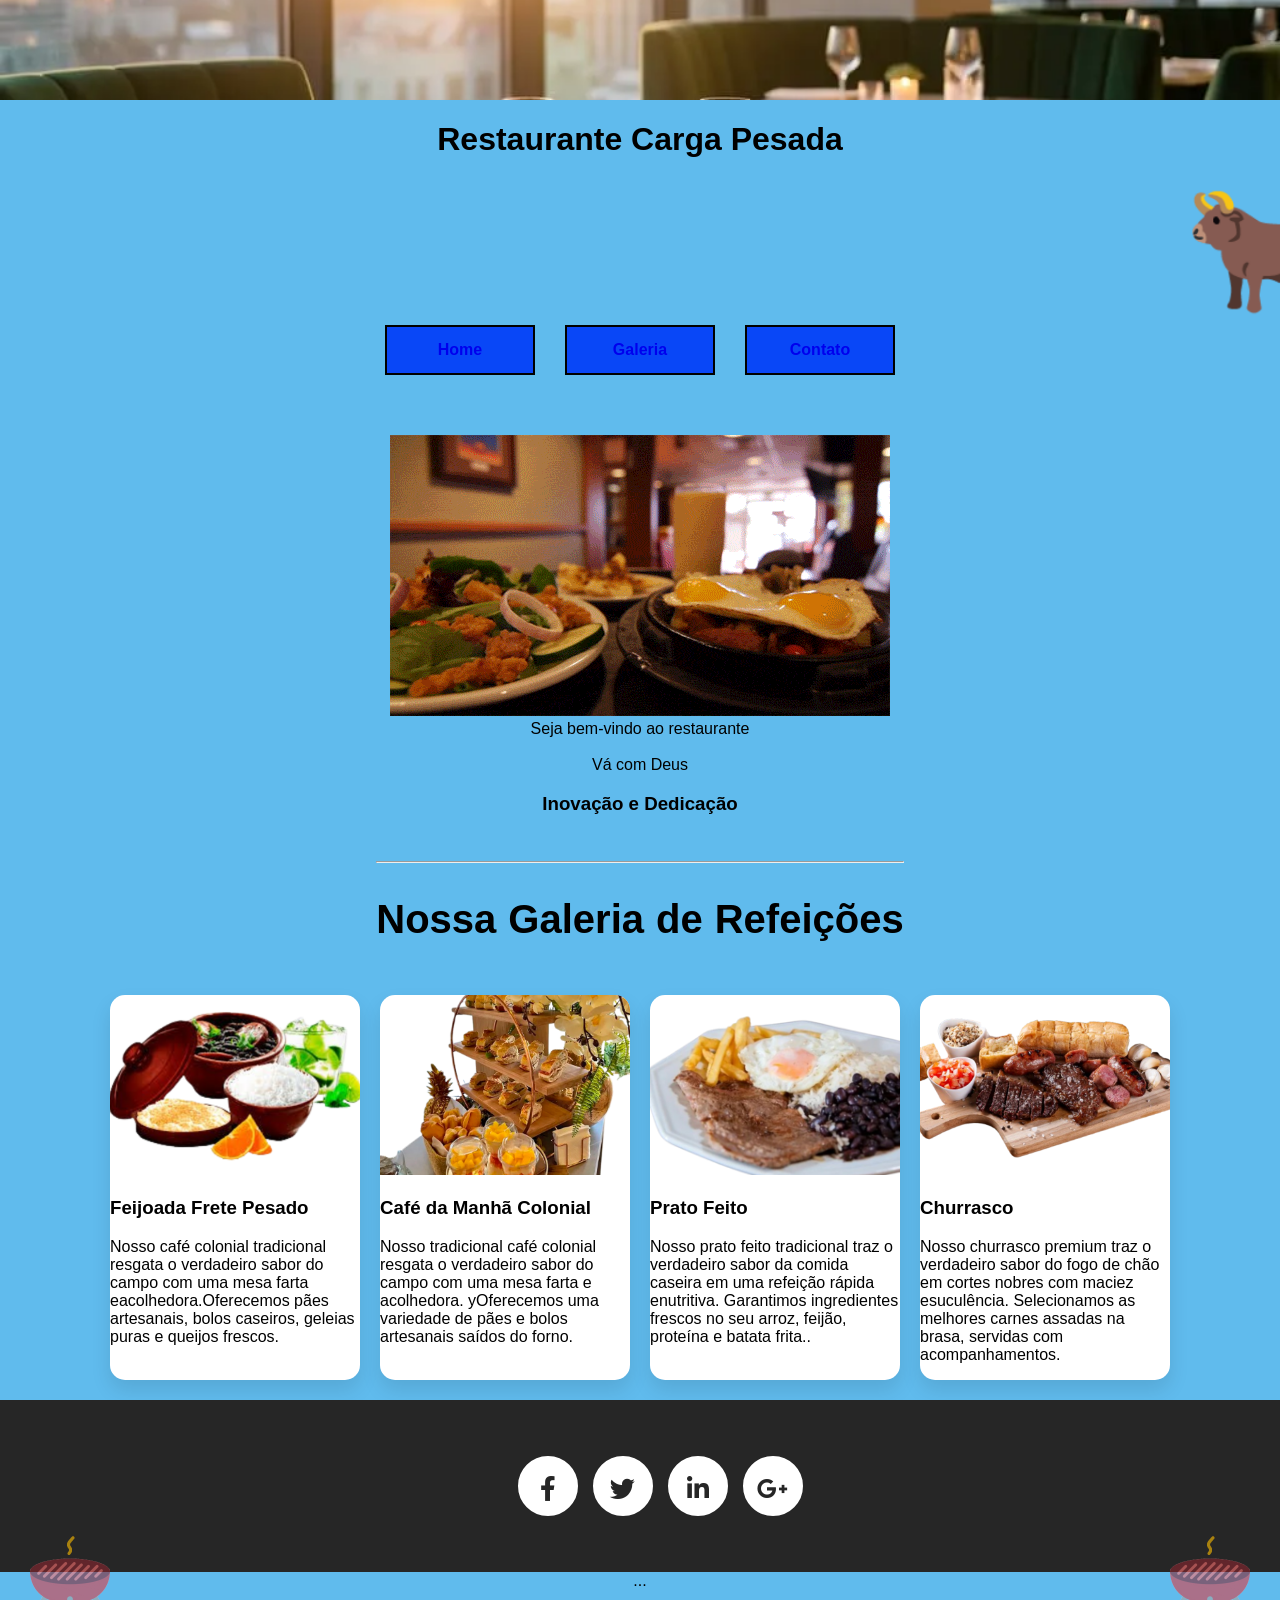
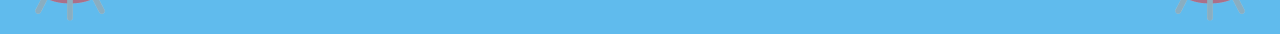
==== index.html @ 043f2bf2 "Arquivos finais do restaurante" ====
<!DOCTYPE html>
<html lang="pt-br">

<head>
    <meta charset="UTF-8">
    <title>Restaurante Carga Pesada</title>
    <!-- icone da aba do site -->
    <link rel="icon" type="image/png" href="./img/comida1.png">
    <!-- Font Awesome para os ícones do rodapé -->
    <link rel="stylesheet" href="https://use.fontawesome.com/releases/v5.6.3/css/all.css">
    <!-- Onde procurar o código dos icones https://fontawesome.com/v5/search -->
    <!-- Link para o arquivo CSS para os efeitos e cores -->
    <link rel="stylesheet" href="css/style.css">
</head>

<body>
    <div class="banner-topo">
        <img src="./img/topoImagem.jpeg" alt="Banner do Topo">
    </div>
    <div class="container-titulo">
        <h1 class="tituloPrincipal"><b>Restaurante Carga Pesada</b></h1>
        <marquee class="bichos">🐂🐔🫎🫕🍲🥘🍥🍖🥩🍗</marquee>
    </div>
    <nav class="menu-container">
        <a href="index.html" class="btn-3d">
            <span>Home</span>
            <span>Home</span>
        </a>
        <a href="#prato1" class="btn-3d">
            <span>Galeria</span>
            <span>Galeria</span>
        </a>
        <a href="contato.html" class="btn-3d">
            <span>Contato</span>
            <span>Contato</span>
        </a>
    </nav>

    <div class="box">
        <!-- O GIF substitui todo o bloco de textos antigo -->
        <img src="/img/bemvindo.gif" alt="Seja bem-vindo ao restaurante" class="welcome-gif">
    </div>
    <div class="box">
        <div class="inner">
            <span>Seja bem-vindo ao restaurante</span>
        </div>
        <br>
        <div class="inner">
            <span>Vá com Deus</span>
        </div>


    </div>

    <div class="text-textomeio">
        <h3>Inovação e Dedicação</h3>
    </div>

    <div class="text-center">
        <hr>
        <h2 class="galeria-animada"> <!--Galeria animada para carregar letras da direita para a esquerda-->
            <span>N</span><span>o</span><span>s</span><span>s</span><span>a</span><span class="espaco"></span>
            <span>G</span><span>a</span><span>l</span><span>e</span><span>r</span><span>i</span><span>a</span><span
                class="espaco"></span>
            <span>d</span><span>e</span><span class="espaco"></span>
            <span>R</span><span>e</span><span>f</span><span>e</span><span>i</span><span>ç</span><span>õ</span><span>e</span><span>s</span>
        </h2>


    </div>

    <section id="prato1" class="cards-wrapper">
        <div class="card">
            <img src="./img/comida1.png" alt="Feijoada" class="card-img">
            <div class="card-content">
                <h3 class="card-title">Feijoada Frete Pesado</h3>
                <p class="card-description">Nosso café colonial tradicional resgata o verdadeiro sabor do campo com uma
                    mesa farta eacolhedora.Oferecemos pães artesanais, bolos caseiros, geleias puras e queijos frescos.
                </p>
            </div>
        </div>

        <div class="card">
            <img src="./img/comida2.png" alt="Café" class="card-img">
            <div class="card-content">
                <h3 class="card-title">Café da Manhã Colonial</h3>
                <p class="card-description">Nosso tradicional café colonial resgata o verdadeiro sabor do campo com uma
                    mesa farta e acolhedora. yOferecemos uma variedade de pães e bolos artesanais saídos do forno.</p>
            </div>
        </div>

        <div class="card">
            <img src="./img/comida3.png" alt="Pratofeito" class="card-img">
            <div class="card-content">
                <h3 class="card-title">Prato Feito</h3>
                <p class="card-description">Nosso prato feito tradicional traz o verdadeiro sabor da comida caseira em
                    uma refeição rápida enutritiva. Garantimos ingredientes frescos no seu arroz, feijão, proteína e
                    batata frita..</p>
            </div>
        </div>

        <div class="card">
            <img src="./img/comida4.png" alt="Churrasco" class="card-img">
            <div class="card-content">
                <h3 class="card-title">Churrasco</h3>
                <p class="card-description">Nosso churrasco premium traz o verdadeiro sabor do fogo de chão em cortes
                    nobres com maciez esuculência. Selecionamos as melhores carnes assadas na brasa, servidas com
                    acompanhamentos.</p>
            </div>
        </div>
    </section>

    <!-- FOOTER ADAPTADO -->
    <footer class="social-footer">
        <ul class="social-icons">
            <li>
                <a href="#"><i class="fab fa-facebook-f icon"></i></a>
            </li>
            <li>
                <a href="#"><i class="fab fa-twitter icon"></i></a>
            </li>
            <li>
                <a href="#"><i class="fab fa-linkedin-in icon"></i></a>
            </li>
            <li>
                <a href="#"><i class="fab fa-google-plus-g icon"></i></a>
            </li>
        </ul>

    </footer>

    <!-- Inicio do corpo da página -->

    ... <!-- Conteúdo da página -->

    <div vw class="enabled">
        <div vw-access-button class="active"></div>
        <div vw-plugin-wrapper>
            <div class="vw-plugin-top-wrapper"></div>
        </div>
    </div>
    <script src="https://vlibras.gov.br/app/vlibras-plugin.js"></script>
    <script>
        new window.VLibras.Widget('https://vlibras.gov.br/app');
    </script>
    <!-- Fim do corpo da página -->


    <!-- FUMAÇA DA ESQUERDA -->
    <!-- O GIF parado no rodapé real -->
    <div class="smoke-generator left">
        <img src="/img/grelha.gif" alt="Base" class="smoke-source">
    </div>
    <!-- As nuvens subindo até o topo da tela -->
    <div class="smoke-container left">
        <div class="smoke-cloud s1"></div>
        <div class="smoke-cloud s2"></div>
        <div class="smoke-cloud s3"></div>
    </div>

    <!-- FUMAÇA DA DIREITA -->
    <!-- O GIF parado no rodapé real -->
    <div class="smoke-generator right">
        <img src="/img/grelha.gif" alt="Base" class="smoke-source">
    </div>
    <!-- As nuvens subindo até o topo da tela -->
    <div class="smoke-container right">
        <div class="smoke-cloud s1"></div>
        <div class="smoke-cloud s2"></div>
        <div class="smoke-cloud s3"></div>
    </div>



</html>
---- css/style.css ----
/* 1. CONFIGURAÇÃO GLOBAL (Visual da Página) */
* {
	box-sizing: border-box;
	/* Quando você usa essa propriedade, você está
	 dizendo ao navegador: "O tamanho que eu dei
	 é o tamanho final. Se eu adicionar borda ou 
	 espaço interno, dê um jeito de espremer o 
	 conteúdo lá dentro." */
}
/* Alinha o título principal. Adicionei para ficar melhor */
.tituloPrincipal {
    text-align: center;
}

/*Galeria animada para carregar letras da direita para a esquerda*/ /* Container do título centralizado */
.galeria-animada {
    display: flex;
    justify-content: center;
    align-items: center;
    flex-wrap: wrap;
    overflow: hidden;
    font-size: 2.5rem; /* Ajuste o tamanho conforme seu layout */
    font-family: sans-serif;
}

/* Configuração de espaçamento manual entre as palavras */
.galeria-animada .espaco {
    width: 12px; 
}

/* Configuração inicial de cada letra */
.galeria-animada span:not(.espaco) {
    display: inline-block;
    opacity: 0;
    transform: translateX(100vw); /* Começa totalmente fora da tela, à direita */
    animation: agruparNoCentro 1.2s cubic-bezier(0.25, 1, 0.5, 1) forwards;
}

/* Animação que move para o centro e revela a letra */
@keyframes agruparNoCentro {
    0% {
        opacity: 0;
        transform: translateX(100vw);
    }
    40% {
        opacity: 1;
    }
    100% {
        opacity: 1;
        transform: translateX(0); /* Para na posição correta do fluxo do texto */
    }
}

/* Definição do atraso (delay) de cada letra para o efeito de fila */
.galeria-animada span:nth-child(1)  { animation-delay: 0.0s; }
.galeria-animada span:nth-child(2)  { animation-delay: 0.05s; }
.galeria-animada span:nth-child(3)  { animation-delay: 0.1s; }
.galeria-animada span:nth-child(4)  { animation-delay: 0.15s; }
.galeria-animada span:nth-child(5)  { animation-delay: 0.2s; }
/* caractere 6 é o espaço */
.galeria-animada span:nth-child(7)  { animation-delay: 0.25s; }
.galeria-animada span:nth-child(8)  { animation-delay: 0.3s; }
.galeria-animada span:nth-child(9)  { animation-delay: 0.35s; }
.galeria-animada span:nth-child(10) { animation-delay: 0.4s; }
.galeria-animada span:nth-child(11) { animation-delay: 0.45s; }
.galeria-animada span:nth-child(12) { animation-delay: 0.5s; }
.galeria-animada span:nth-child(13) { animation-delay: 0.55s; }
/* caractere 14 é o espaço */
.galeria-animada span:nth-child(15) { animation-delay: 0.6s; }
.galeria-animada span:nth-child(16) { animation-delay: 0.65s; }
/* caractere 17 é o espaço */
.galeria-animada span:nth-child(18) { animation-delay: 0.7s; }
.galeria-animada span:nth-child(19) { animation-delay: 0.75s; }
.galeria-animada span:nth-child(20) { animation-delay: 0.8s; }
.galeria-animada span:nth-child(21) { animation-delay: 0.85s; }
.galeria-animada span:nth-child(22) { animation-delay: 0.9s; }
.galeria-animada span:nth-child(23) { animation-delay: 0.95s; }
.galeria-animada span:nth-child(24) { animation-delay: 1.0s; }
.galeria-animada span:nth-child(25) { animation-delay: 1.05s; }
.galeria-animada span:nth-child(26) { animation-delay: 1.1s; }

/* Evita que bordas estuquem o tamanho dos elementos */

body {
	margin: 0;
	/* Tira o espaço em branco padrão que vem nas bordas da página */
	display: flex;
	/* Ativa o 'modo organizador' para alinhar os elementos facilmente */
	flex-direction: column;
	/* Empilha os elementos um embaixo do outro (como uma coluna) */
	align-items: center;
	/* Alinha todos os elementos exatamente no centro horizontal */
	background: rgb(96, 187, 237);
	/* Define a cor de fundo (esse é o azul que você escolheu) */
	padding-top: 0px;
	/* Cria um espaço de respiro no topo para o título não grudar no teto */
	font-family: sans-serif;
	/* Escolhe uma fonte limpa e sem 'pezinhos' nas letras */
	min-height: 100vh;
	/* Garante que o fundo cubra a tela inteira, mesmo se tiver pouco conteúdo */
}
/* imagem topo */
.banner-topo {
    width: 100%;             /* Garante que o container ocupe toda a largura da tela */
    height: 100px;            /* Define a altura fixa que você pediu */
    overflow: hidden;        /* Esconde qualquer parte da imagem que sobrar para fora dos 30px */
}

.banner-topo img {
    width: 100%;             /* Faz a imagem esticar para ocupar toda a largura */
    height: 100%;            /* Faz a imagem ocupar toda a altura do container (30px) */
    object-fit: cover;       /* O SEGREDO: Corta a imagem proporcionalmente para não ficar "achatada" */
    object-position: center; /* Garante que o meio da foto apareça */
	
}
/* 3. Espaçamento para o Título */
/* Como tiramos o padding do body, precisamos dar espaço pro título não grudar na imagem */
.header-central {
    margin-top: 40px;      /* Dá um espaço entre a imagem do topo e o nome do restaurante */
    text-align: center;
}
/* 2. ANIMAÇÕES (Os Roteiros) */
@keyframes pulso {

	0%,
	100% {
		transform: scale(1);
		opacity: 1;
	}

	50% {
		transform: scale(1.05);
		opacity: 0.9;
	}
}

@keyframes passarBichos {
	to {
		transform: translateX(-50%);
	}
}

@keyframes marquee {
	from {
		left: 100%;
	}

	to {
		left: -100%;
	}
}

/* 3. CABEÇALHO E LETREIRO */
.header-central {
	text-align: center;
	width: 100%;
	margin-bottom: 40px;
}

.container-titulo {
	animation: pulso 2s infinite ease-in-out;
}

.titulo-principal {
	font-family: 'Arial Black', sans-serif;
	font-size: 70px;
	color: #000;
	margin: 0;
}

/* --- AJUSTE DOS BICHOS (MARQUEE) --- */

/* --- LETREIRO DOS ANIMAIS (VERSÃO GIGANTE) --- */
.letreiro-animais {
	width: 100%;
	overflow: hidden;
	white-space: nowrap;
	padding: 20px 0;
}

/* Aqui é onde a mágica acontece */
.marquee-content {
	display: inline-block;
	animation: passarBichos 10s linear infinite;
}

/* Este seletor garante que QUALQUER coisa dentro do letreiro cresça */
.marquee-content span,
.marquee-content i,
.bichos {
	font-size: 120px !important;
	/* O !important garante que ninguém ignore essa ordem */
	padding-right: 50px;
	display: inline-block;
}

@keyframes passarBichos {
	from {
		transform: translateX(0);
	}

	to {
		transform: translateX(-50%);
	}
}

/* 4. BOTÕES 3D (Efeito de Cubo que Gira) */
.menu-container {
	display: flex;
	gap: 30px;
	margin-bottom: 60px;
}

.btn-3d {
	position: relative;
	width: 150px;
	height: 50px;
	transform-style: preserve-3d;
	transition: 0.5s;
}

.btn-3d:hover {
	transform: perspective(1000px) rotateX(90deg);
}

.btn-3d span {
	position: absolute;
	inset: 0;

	/* Atalho para top/left/width/height 100% */
	display: flex;
	align-items: center;
	justify-content: center;
	font-weight: bold;
	border: 2px solid #000;
	background: rgba(1, 59, 248, 0.9);
	backface-visibility: hidden;
	transition: 0.5s;
}

.btn-3d:hover span {
	background: #e11212;
	color: #fff;
}

/* Posicionamento das faces do botão */
.btn-3d span:nth-child(1) {
	transform: translateZ(25px);
}

.btn-3d span:nth-child(2) {
	transform: rotateX(-90deg) translateZ(25px);
}

/* 5. CARDS DE COMIDA (Efeito de Elevação) */
.cards-wrapper {
	display: flex;
	flex-wrap: wrap;
	justify-content: center;
	gap: 20px;
	padding: 20px;
}

.card {
	background: white;
	border-radius: 15px;
	width: 250px;
	overflow: hidden;
	transition: 0.4s cubic-bezier(0.175, 0.885, 0.32, 1.275);
	box-shadow: 0 10px 20px rgba(0, 0, 0, 0.1);
}

.card:hover {
	transform: translateY(-15px) scale(1.03);
	box-shadow: 0 15px 30px rgba(0, 0, 0, 0.2);
}

.card-img {
	width: 100%;
	height: 180px;
	object-fit: cover;
	transition: 0.5s;
}

/* 6. FORMULÁRIO (Efeito de Foco/Zoom) */

.contato-container {
    background: rgba(255, 255, 255, 0.3); /* Fundo sutil */
    padding: 40px;
    border-radius: 20px;
    width: 90%;
    max-width: 800px;
    margin: 40px auto;
}

/* 2. O FORMULÁRIO (O pai de todos) */
.form-contato {
    display: flex !important;       /* FORÇA o modo organizador */
    flex-direction: column;         /* Empilha as LINHAS */
    gap: 15px;                      /* Espaço entre cada andar do formulário */
}

/* 3. AS LINHAS (Onde os campos ficam lado a lado) */
.input-row {
    display: flex !important;       /* FORÇA o modo lado a lado */
    flex-direction: row;            /* Garante que seja horizontal */
    gap: 15px;                      /* Espaço entre os campos vizinhos */
    width: 100%;
}

/* 4. OS CAMPOS (Inputs e Textarea) */
.form-contato input, 
.form-contato textarea {
    padding: 15px;
    border-radius: 10px;
    border: none;
    font-size: 16px;
    width: 100%;                    /* Ocupa o espaço que o FLEX der para ele */
    box-sizing: border-box;         /* Lembra? Para a borda não expulsar o campo */
}

/* 5. AS PROPORÇÕES (A mágica da divisão) */
/* Se a linha tiver flex-1 e flex-3, o flex-3 será 3x maior */
.flex-1 { flex: 1 !important; }
.flex-2 { flex: 2 !important; }
.flex-3 { flex: 3 !important; }

/* 6. O BOTÃO (Para não ficar pequeno como na imagem) */
.btn-enviar {
    background: #262626;
    color: white;
    padding: 15px 30px;
    border: none;
    border-radius: 10px;
    cursor: pointer;
    font-weight: bold;
    width: fit-content;             /* O botão fica do tamanho do texto */
    align-self: center;             /* Centraliza o botão no meio do formulário */
}

/* --- FOOTER SOCIAL --- */
.social-footer {
	width: 100%;
	padding: 40px 0;
	background: #262626;
	display: flex;
	justify-content: center;
}

.social-icons {
	display: flex;
	list-style: none;
	gap: 15px;
}

.social-icons li a {
	width: 60px;
	height: 60px;
	background-color: #fff;
	text-align: center;
	line-height: 60px;
	font-size: 25px;
	display: block;
	border-radius: 50%;
	position: relative;
	overflow: hidden;
	/* Corta a cor que vem de baixo */
	border: 3px solid #fff;
	z-index: 1;
	transition: .5s;
	color: #262626;
	/* Cor inicial do ícone */
	text-decoration: none;
}

/* O "Segredo": A cor que sobe */
.social-icons li a:before {
	content: "";
	position: absolute;
	top: 100%;
	/* Começa escondido abaixo do botão */
	left: 0;
	width: 100%;
	height: 100%;
	transition: .5s;
	z-index: -1;
	/* Fica atrás do ícone, mas na frente do fundo branco */
}

/* Quando passa o mouse */
.social-icons li a:hover {
	color: #fff;
	/* Muda o ícone para branco */
}

.social-icons li a:hover:before {
	top: 0;
	/* Sobe a cor de fundo */
}

/* Cores específicas de cada rede */
.social-icons li:nth-child(1) a:before {
	background: #3b5999;
}

/* Facebook */
.social-icons li:nth-child(2) a:before {
	background: #55acee;
}

/* Twitter */
.social-icons li:nth-child(3) a:before {
	background: #0077b5;
}

/* LinkedIn */
.social-icons li:nth-child(4) a:before {
	background: #dd4b39;
}

/* Instagram/Google */

/* Efeitoo fumaça subindo pelas laterais*/
body {
  position: relative;
}

/* 1. O GERADOR (Fica fixo e estacionado estritamente no rodapé da página) */
.smoke-generator {
  position: absolute; /* Preso ao documento */
  bottom: 0;          /* Grudado no chão do rodapé */
  width: 120px;
  height: 80px;       /* Altura apenas do tamanho do seu GIF */
  z-index: 9999;
  pointer-events: none;
}

/* 2. AS NUVENS (Ficam fixas na tela para conseguirem viajar até o topo) */
.smoke-container {
  position: fixed;    /* Preso na janela do navegador */
  bottom: 0;          
  width: 120px;
  height: 100vh;      /* Resgata a altura total da janela do usuário */
  pointer-events: none;
  z-index: 9998;      /* Fica um nível abaixo do gerador */
}

.left { left: 10px; }
.right { right: 10px; }

/* Estilo do GIF estático */
.smoke-source {
  width: 100%;
  height: auto;
  opacity: 0.6;
}

/* Nuvens de fumaça cartoon */
.smoke-cloud {
  position: absolute;
  bottom: 20px;       /* Brota da mesma altura do GIF */
  width: 70px;
  height: 70px;
  background: rgba(240, 240, 240, 0.25);
  border-radius: 50%;
  box-shadow: 
    15px 15px 0 8px rgba(240, 240, 240, 0.25),
    -15px 8px 0 4px rgba(240, 240, 240, 0.25);
  filter: blur(4px);
  animation: floatUpToTop 7s infinite linear; /* Nova animação fluida */
  opacity: 0;
}

/* Quebra de sincronia das nuvens */
.s1 { animation-delay: 0s; left: 15px; }
.s2 { animation-delay: 2.5s; left: 45px; animation-duration: 8.5s; }
.s3 { animation-delay: 5s; left: 30px; animation-duration: 6s; }

/* 3. A ANIMAÇÃO (Faz a fumaça cruzar a tela toda de baixo até o teto) */
@keyframes floatUpToTop {
  0% {
    transform: translateY(0) scale(0.5) translateX(0);
    opacity: 0;
  }
  10% {
    opacity: 0.7; /* Ganha visibilidade logo ao sair do GIF */
  }
  50% {
    transform: translateY(-50vh) scale(1) translateX(20px); /* Balanço no meio da tela */
    opacity: 0.5;
  }
  90% {
    opacity: 0.1; /* Começa a sumir perto do topo */
  }
  100% {
    transform: translateY(-105vh) scale(1.4) translateX(-15px); /* Ultrapassa o teto da tela */
    opacity: 0;
  }
}

/* Gif de bem vindo */
.box {
  /* Mantém as propriedades que você já configurou para a sua box */
  text-align: center; /* Centraliza o GIF horizontalmente se a box for larga */
}

.welcome-gif {
  max-width: 100%;    /* Impede que o GIF estoure o tamanho da caixa pai */
  height: auto;       /* Mantém a proporção correta do GIF sem achatar */
  display: inline-block; 
}

.text-textomeio {
  text-align: center; /* Centraliza o texto do H3 perfeitamente */
  width: 100%;        /* Garante que a div ocupe a tela inteira de ponta a ponta */
  margin-bottom: 20px; /* Cria um espaço saudável antes de começar a galeria embaixo */
}
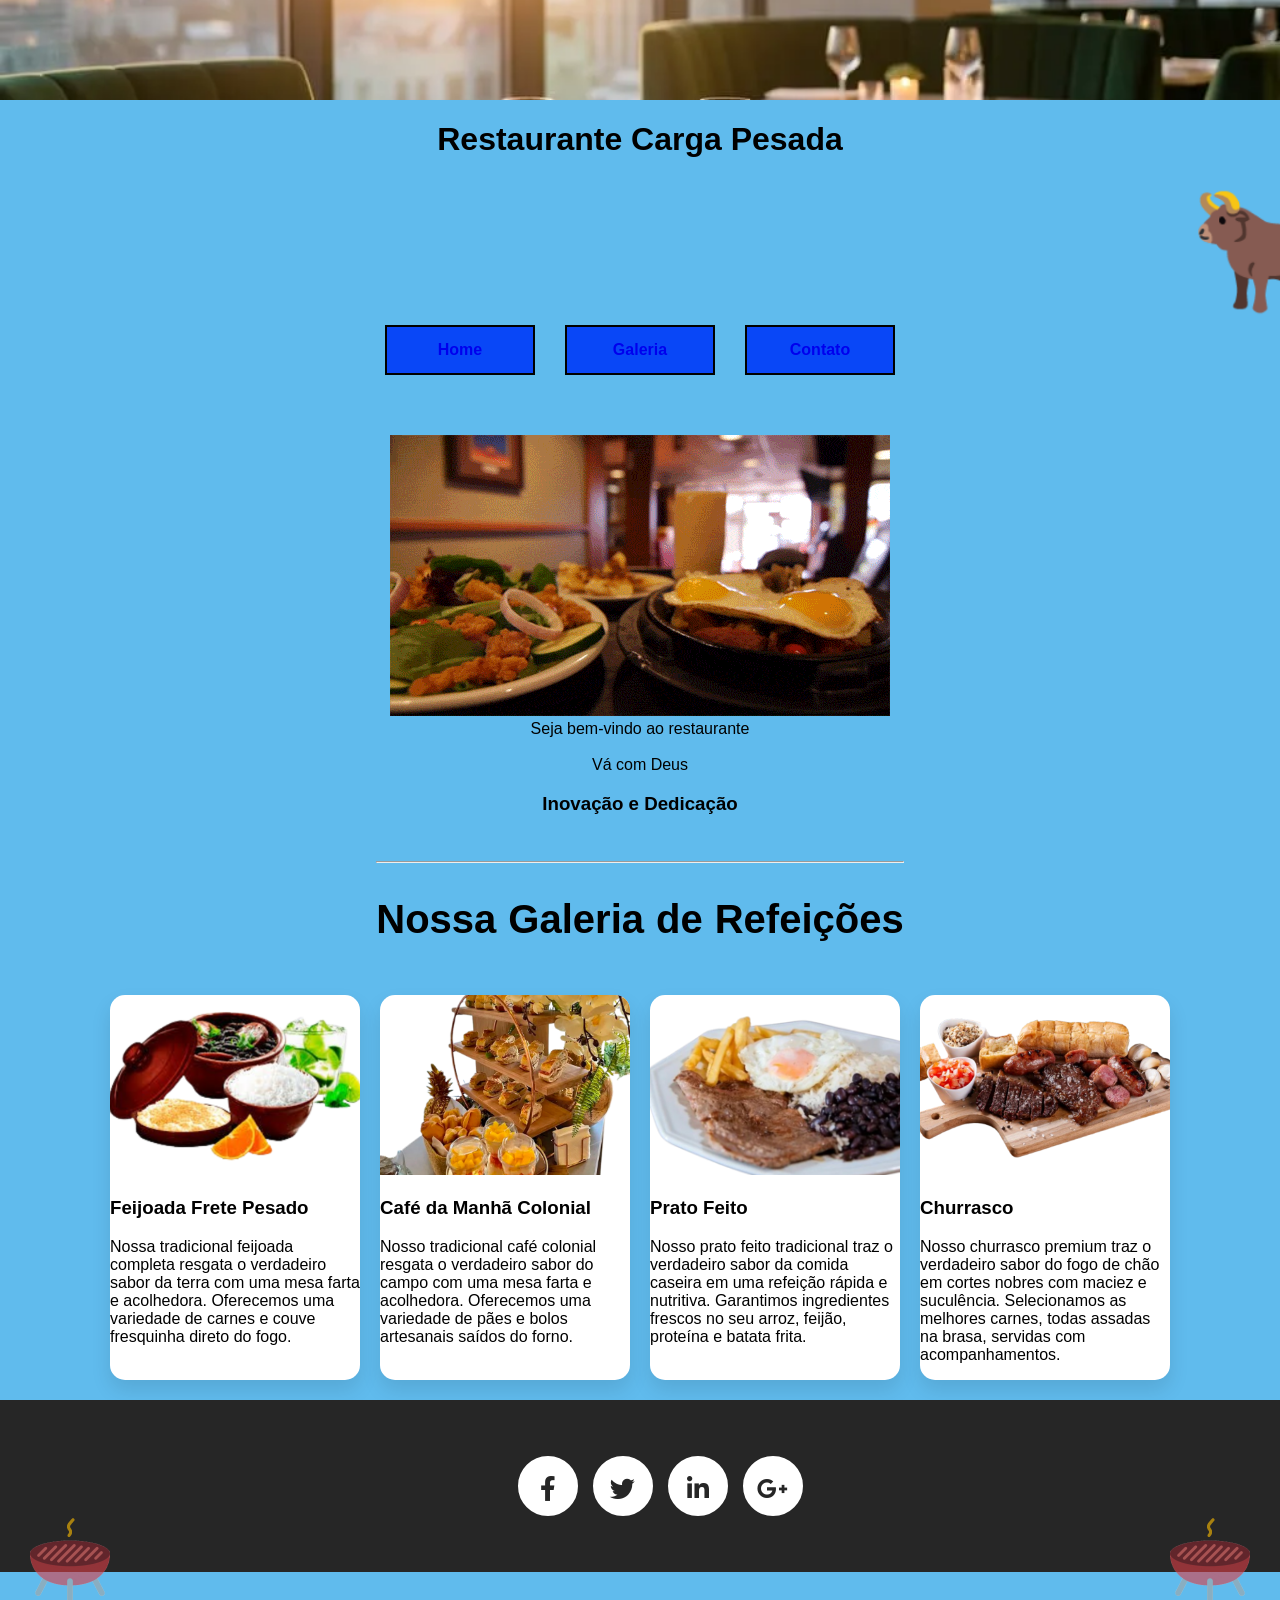
==== commit ea8f26b7: "Correções e melhorias, caminhos relativos de imagens arrumados" ====
--- a/index.html
+++ b/index.html
@@ -38,7 +38,7 @@
 
     <div class="box">
         <!-- O GIF substitui todo o bloco de textos antigo -->
-        <img src="/img/bemvindo.gif" alt="Seja bem-vindo ao restaurante" class="welcome-gif">
+        <img src="img/bemvindo.gif" alt="Seja bem-vindo ao restaurante" class="welcome-gif">
     </div>
     <div class="box">
         <div class="inner">
@@ -74,8 +74,10 @@
             <img src="./img/comida1.png" alt="Feijoada" class="card-img">
             <div class="card-content">
                 <h3 class="card-title">Feijoada Frete Pesado</h3>
-                <p class="card-description">Nosso café colonial tradicional resgata o verdadeiro sabor do campo com uma
-                    mesa farta eacolhedora.Oferecemos pães artesanais, bolos caseiros, geleias puras e queijos frescos.
+                <p class="card-description">Nossa tradicional feijoada completa resgata o verdadeiro sabor da terra com
+                    uma
+                    mesa farta e acolhedora. Oferecemos uma variedade de carnes e couve fresquinha
+                    direto do fogo.
                 </p>
             </div>
         </div>
@@ -85,7 +87,7 @@
             <div class="card-content">
                 <h3 class="card-title">Café da Manhã Colonial</h3>
                 <p class="card-description">Nosso tradicional café colonial resgata o verdadeiro sabor do campo com uma
-                    mesa farta e acolhedora. yOferecemos uma variedade de pães e bolos artesanais saídos do forno.</p>
+                    mesa farta e acolhedora. Oferecemos uma variedade de pães e bolos artesanais saídos do forno.</p>
             </div>
         </div>
 
@@ -94,8 +96,8 @@
             <div class="card-content">
                 <h3 class="card-title">Prato Feito</h3>
                 <p class="card-description">Nosso prato feito tradicional traz o verdadeiro sabor da comida caseira em
-                    uma refeição rápida enutritiva. Garantimos ingredientes frescos no seu arroz, feijão, proteína e
-                    batata frita..</p>
+                    uma refeição rápida e nutritiva. Garantimos ingredientes frescos no seu arroz, feijão, proteína e
+                    batata frita.</p>
             </div>
         </div>
 
@@ -104,7 +106,8 @@
             <div class="card-content">
                 <h3 class="card-title">Churrasco</h3>
                 <p class="card-description">Nosso churrasco premium traz o verdadeiro sabor do fogo de chão em cortes
-                    nobres com maciez esuculência. Selecionamos as melhores carnes assadas na brasa, servidas com
+                    nobres com maciez e suculência. Selecionamos as melhores carnes, todas assadas na brasa, servidas
+                    com
                     acompanhamentos.</p>
             </div>
         </div>
@@ -131,7 +134,7 @@
 
     <!-- Inicio do corpo da página -->
 
-    ... <!-- Conteúdo da página -->
+    <!-- Conteúdo da página -->
 
     <div vw class="enabled">
         <div vw-access-button class="active"></div>
@@ -149,7 +152,7 @@
     <!-- FUMAÇA DA ESQUERDA -->
     <!-- O GIF parado no rodapé real -->
     <div class="smoke-generator left">
-        <img src="/img/grelha.gif" alt="Base" class="smoke-source">
+        <img src="img/grelha.gif" alt="Base" class="smoke-source">
     </div>
     <!-- As nuvens subindo até o topo da tela -->
     <div class="smoke-container left">
@@ -161,7 +164,7 @@
     <!-- FUMAÇA DA DIREITA -->
     <!-- O GIF parado no rodapé real -->
     <div class="smoke-generator right">
-        <img src="/img/grelha.gif" alt="Base" class="smoke-source">
+        <img src="img/grelha.gif" alt="Base" class="smoke-source">
     </div>
     <!-- As nuvens subindo até o topo da tela -->
     <div class="smoke-container right">
